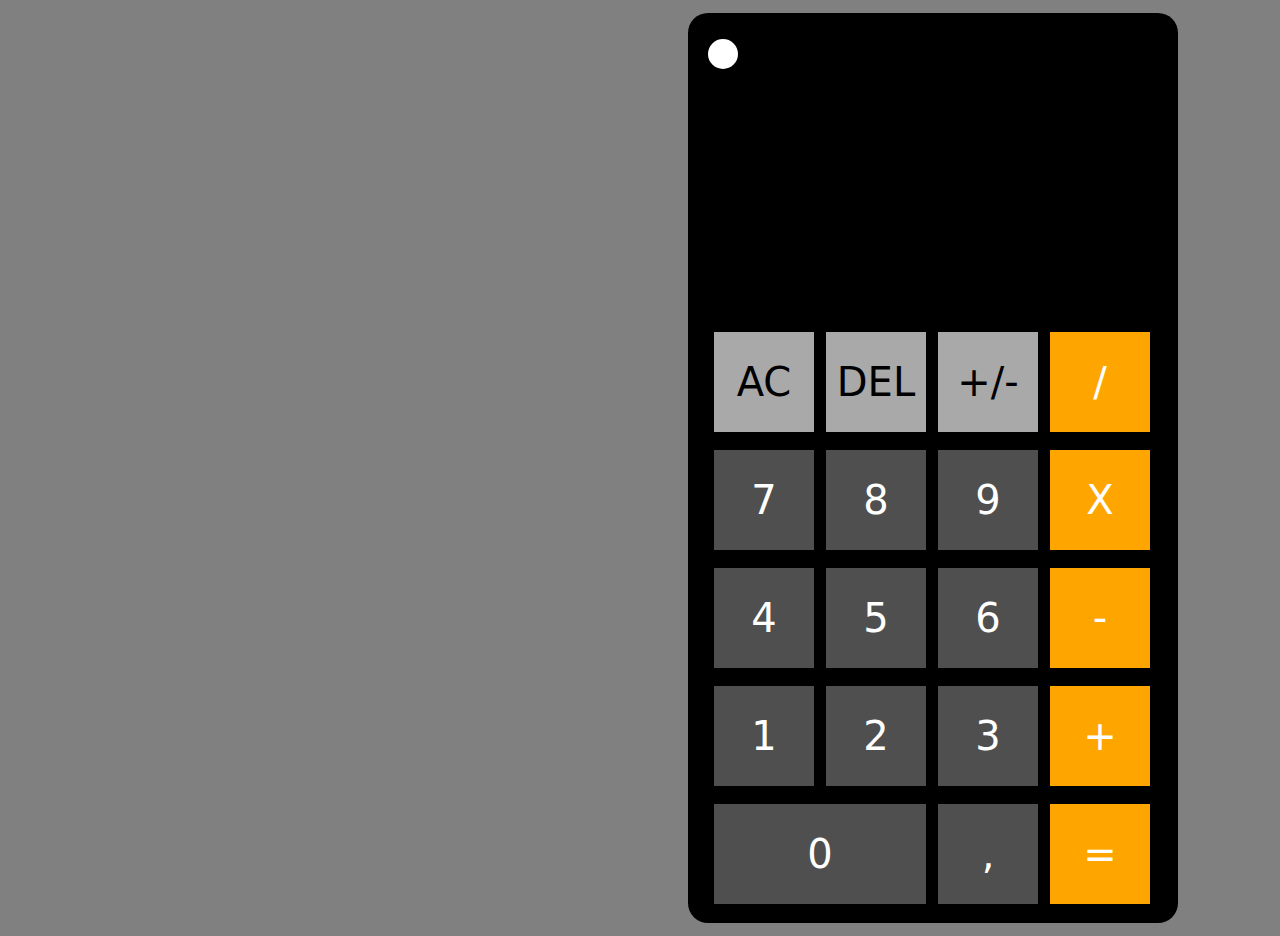
==== Calculadora/indexCalculadora.html @ e04f7a28 "primeiro commit" ====
<!DOCTYPE html>
<html lang="en">
<head>
    <meta charset="UTF-8">
    <meta name="viewport" content="width=device-width, initial-scale=1.0">
    <title>Document</title>
    <link rel="stylesheet" href="styleCalculadora.css">
    <script src="script.js" ></script>
    
</head>
<body>
   
   <main>


      <section>
       
          <div class="caixa">
            <div class="cor"><a href="indexCalculadoraBranca.html">.</a></div>
            
            <div class="mostrador" id="js-resultado"></div>
 
      
            <div class="botao">
              <div>
                 <button class="botao-cinza " onclick="clean()">AC</button><button class="botao-cinza " onclick="back()">DEL</button><button class="botao-cinza " onclick="inverte()">+/-</button><button class="botao-laranja " onclick="insert('/')">/</button>
              </div>
              <div>
                  <button onclick="insert('7')">7</button><button onclick="insert('8')">8</button><button onclick="insert('9')">9</button><button class="botao-laranja" onclick="insert('*')">X</button>
               </div>
               <div>
                  <button onclick="insert('4')">4</button><button onclick="insert('5')">5</button><button onclick="insert('6')"> 6</button><button class="botao-laranja" onclick="insert('-')">-</button>
               </div>
               <div>
                  <button onclick="insert('1')">1</button><button onclick="insert('2')" >2</button><button onclick="insert('3')">3</button><button class="botao-laranja" onclick="insert('+')">+</button>
               </div>
               <div>
                  <button class="botao-grande" onclick="insert('0')">0</button><button onclick="insert(',')">,</button><button class="botao-laranja" onclick="calcular()">=</button>
               </div>
            </div>
      
      
          </div>
      
      </section>

   </main>







    
</body>
</html>
---- Calculadora/styleCalculadora.css ----
body{
    background-color: gray;
   
}

.cor{
margin: 0px;
text-align:end;
background-color:black ;
height: 20px;
justify-content: start;
width: 5px;




}


.cor a {
    display: flex;
   border-radius: 100%;
   width: 30px;
    justify-content: end;
    background-color:white;
   text-decoration: none;
    color: white;
   font-size: 0px;
   height: 30px;
   
   
}




.caixa{
    background-color: black;
    padding: 20px;
    height: 870px;
    width: 450px;
    border-radius: 20px;
   

}


section{
    padding: 5px 680px;
   
    
    
}
.mostrador{
    padding: 100px 0px 0px 0px;
    background-color: black;
    width: 400px;
    height: 135px;
    font-family: system-ui, -apple-system, BlinkMacSystemFont, 'Segoe UI', Roboto, Oxygen, Ubuntu, Cantarell, 'Open Sans', 'Helvetica Neue', sans-serif;
    font-size:100px;
    color: white;
    display: flex;
    justify-content: end;
    margin: 10px;
}
    

  

button{
    
    height: 100px;
    width: 100px;
    border-style: none;
    background-color: #4F4F4F;
    color: white;
    font-family: system-ui, -apple-system, BlinkMacSystemFont, 'Segoe UI', Roboto, Oxygen, Ubuntu, Cantarell, 'Open Sans', 'Helvetica Neue', sans-serif;
    font-size: 40px;
    margin:6px;
    cursor: pointer;
   
    
}

.botao-laranja{
    background-color: orange;
    transition: color 0.2s;
    

}
.botao-laranja:hover{
    background-color: #F0E68C;
}
.botao-grande{
    width: 212px;
    height: 100px;
   

}
.botao-cinza{
    background-color:#A9A9A9;
    color: black;
}
section div{
    padding-top:6px;
    
}
div button{
    transition:color 0.2s;
}
div button:hover{
    background-color: lightgray;
}
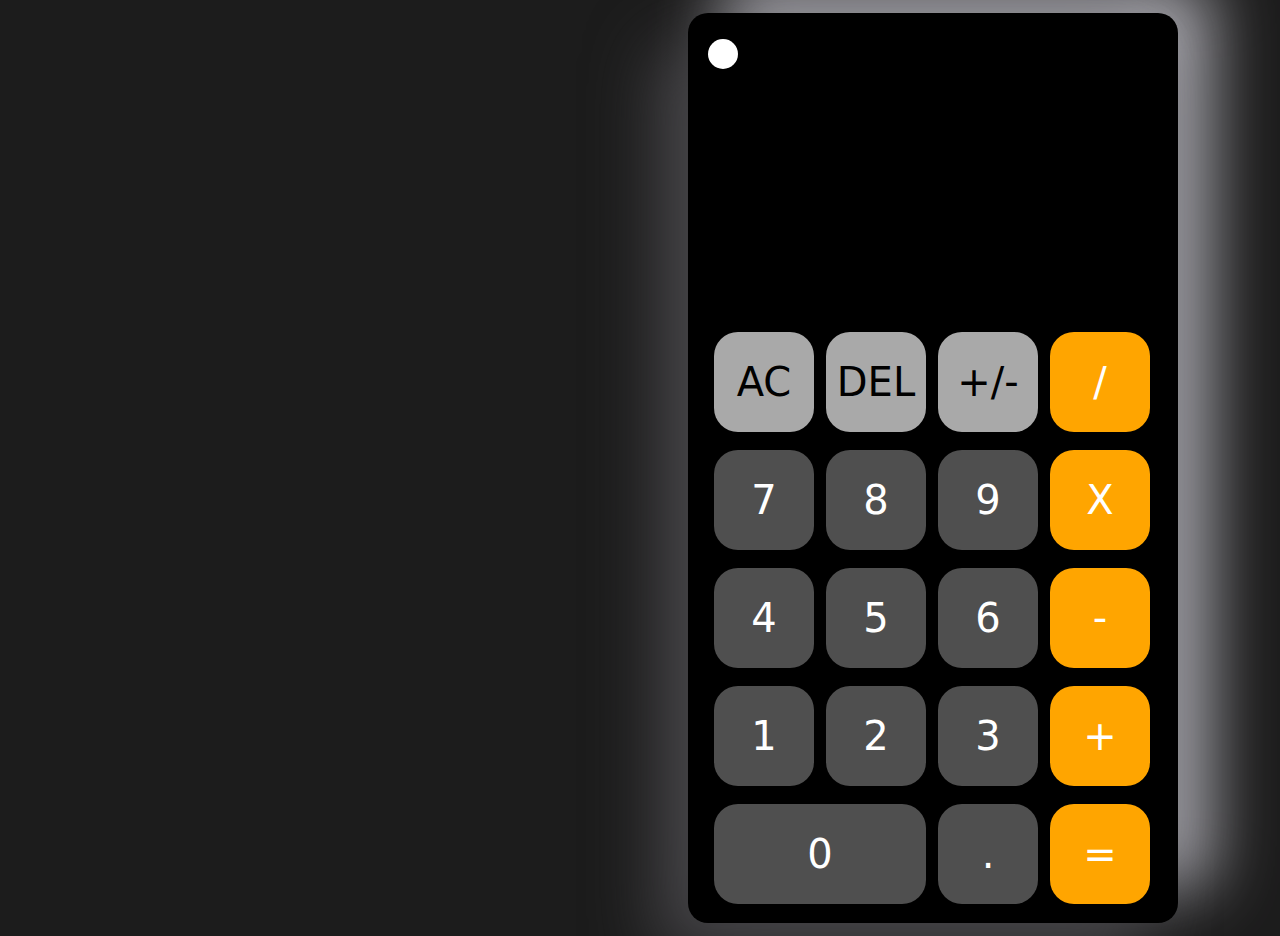
==== commit d41be64b: ": ultimo" ====
--- a/Calculadora/indexCalculadora.html
+++ b/Calculadora/indexCalculadora.html
@@ -8,50 +8,56 @@
     <script src="script.js" ></script>
     
 </head>
-<body>
-   
-   <main>
-
-
-      <section>
-       
-          <div class="caixa">
-            <div class="cor"><a href="indexCalculadoraBranca.html">.</a></div>
-            
-            <div class="mostrador" id="js-resultado"></div>
- 
-      
-            <div class="botao">
-              <div>
-                 <button class="botao-cinza " onclick="clean()">AC</button><button class="botao-cinza " onclick="back()">DEL</button><button class="botao-cinza " onclick="inverte()">+/-</button><button class="botao-laranja " onclick="insert('/')">/</button>
-              </div>
-              <div>
-                  <button onclick="insert('7')">7</button><button onclick="insert('8')">8</button><button onclick="insert('9')">9</button><button class="botao-laranja" onclick="insert('*')">X</button>
-               </div>
-               <div>
-                  <button onclick="insert('4')">4</button><button onclick="insert('5')">5</button><button onclick="insert('6')"> 6</button><button class="botao-laranja" onclick="insert('-')">-</button>
-               </div>
-               <div>
-                  <button onclick="insert('1')">1</button><button onclick="insert('2')" >2</button><button onclick="insert('3')">3</button><button class="botao-laranja" onclick="insert('+')">+</button>
-               </div>
-               <div>
-                  <button class="botao-grande" onclick="insert('0')">0</button><button onclick="insert(',')">,</button><button class="botao-laranja" onclick="calcular()">=</button>
-               </div>
-            </div>
-      
-      
-          </div>
-      
-      </section>
-
-   </main>
 
 
 
+   <body>
+      
+      <main>
+   
+   
+         <section>
+          
+             <div class="caixa">
+               <div class="cor"><a href="indexCalculadoraBranca.html">.</a></div>
+               
+               <div class="mostrador" id="js-resultado"></div>
+    
+         
+               <div class="botao">
+                 <div>
+                    <button class="botao-cinza " onclick="clean()">AC</button><button class="botao-cinza " onclick="back()">DEL</button><button class="botao-cinza " onclick="inverter()">+/-</button><button class="botao-laranja " onclick="insert('/')">/</button>
+                 </div>
+                 <div>
+                     <button onclick="insert('7')">7</button><button onclick="insert('8')">8</button><button onclick="insert('9')">9</button><button class="botao-laranja" onclick="insert('*')">X</button>
+                  </div>
+                  <div>
+                     <button onclick="insert('4')">4</button><button onclick="insert('5')">5</button><button onclick="insert('6')"> 6</button><button class="botao-laranja" onclick="insert('-')">-</button>
+                  </div>
+                  <div>
+                     <button onclick="insert('1')">1</button><button onclick="insert('2')" >2</button><button onclick="insert('3')">3</button><button class="botao-laranja" onclick="insert('+')">+</button>
+                  </div>
+                  <div>
+                     <button class="botao-grande" onclick="insert('0')">0</button><button onclick="insert('.')">.</button><button class="botao-laranja" onclick="calcular() ">=</button>
+                  </div>
+               </div>
+         
+         
+             </div>
+         
+         </section>
+   
+      </main>
+   
+   
+   
+   
+   
+   
+   </body>
 
 
 
 
     
-</body>
 </html>--- a/Calculadora/styleCalculadora.css
+++ b/Calculadora/styleCalculadora.css
@@ -1,5 +1,5 @@
 body{
-    background-color: gray;
+    background-color: #1C1C1C;
    
 }
 
@@ -40,6 +40,8 @@
     height: 870px;
     width: 450px;
     border-radius: 20px;
+    box-shadow:  -33px 33px 66px #434245,
+             33px -33px 66px #abaab1;
    
 
 }
@@ -62,6 +64,8 @@
     display: flex;
     justify-content: end;
     margin: 10px;
+    overflow:auto;
+
 }
     
 
@@ -78,6 +82,7 @@
     font-size: 40px;
     margin:6px;
     cursor: pointer;
+    border-radius: 24px;
    
     
 }
